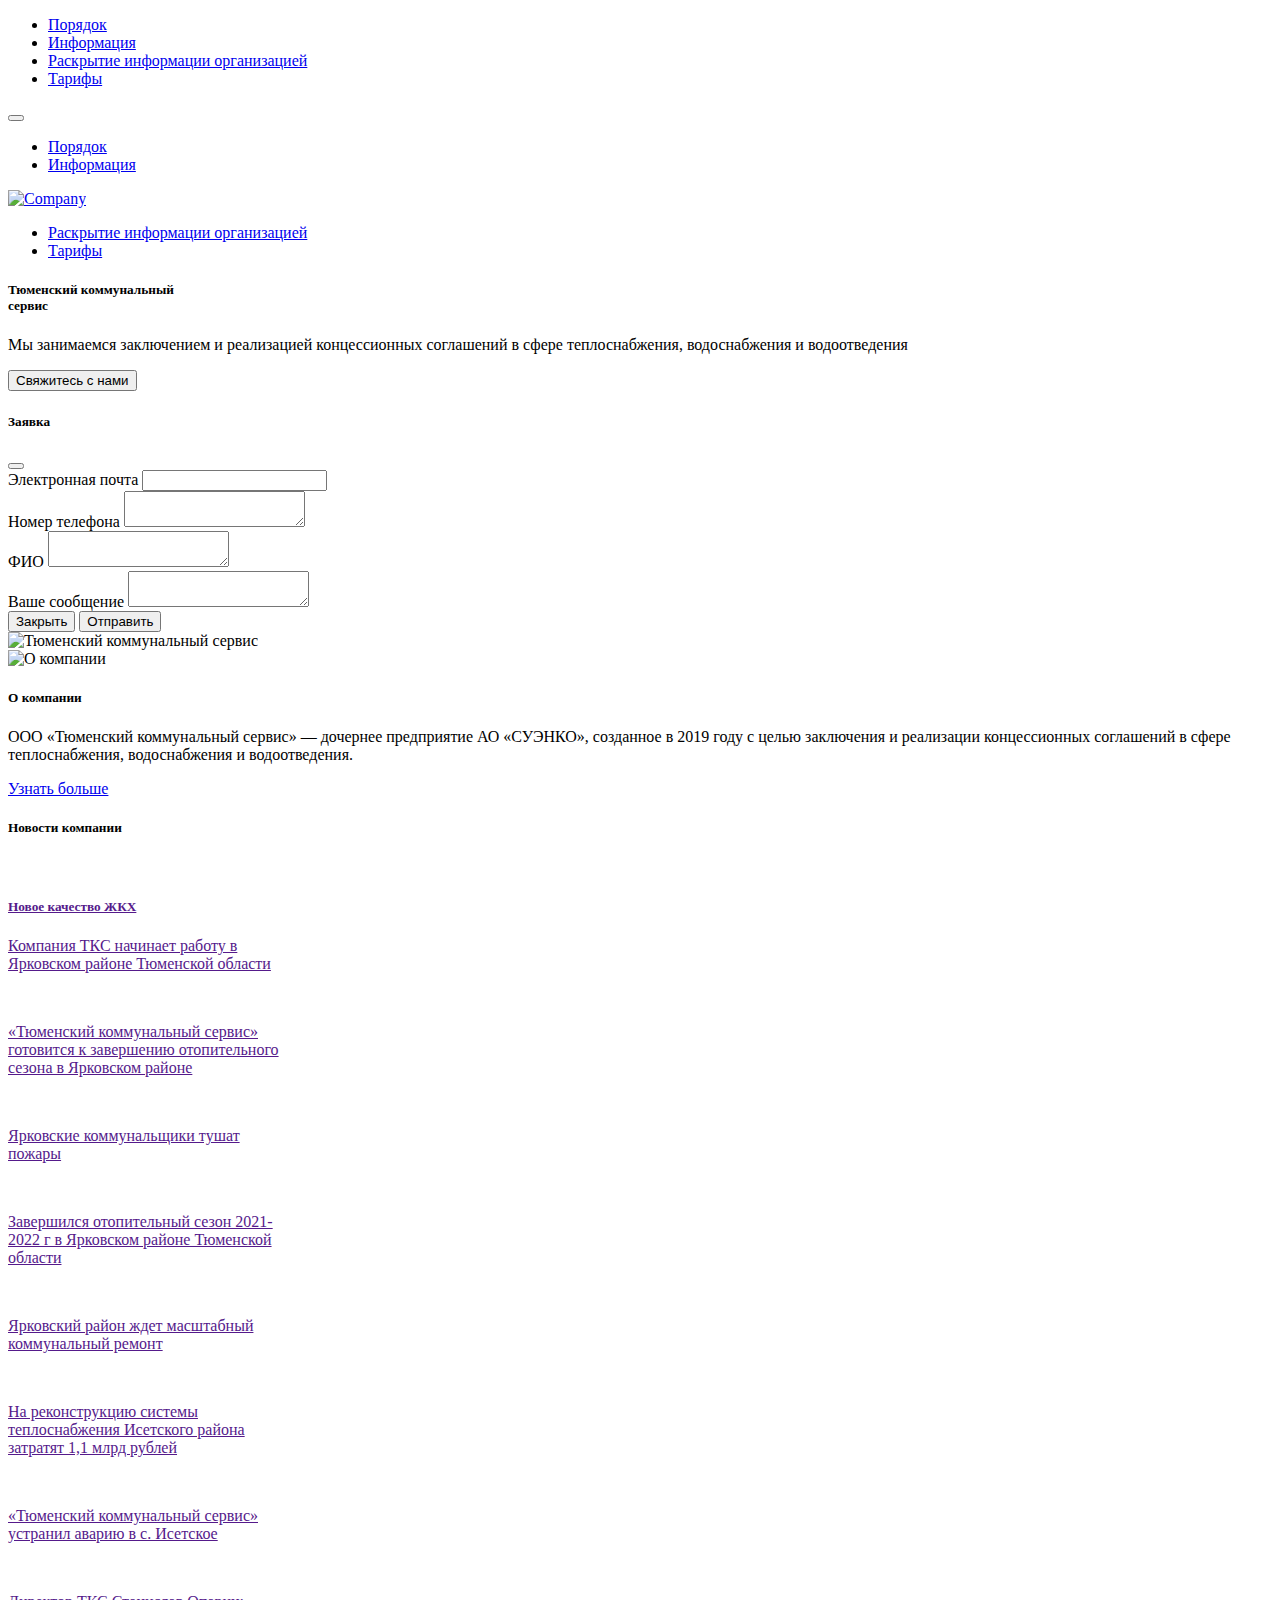
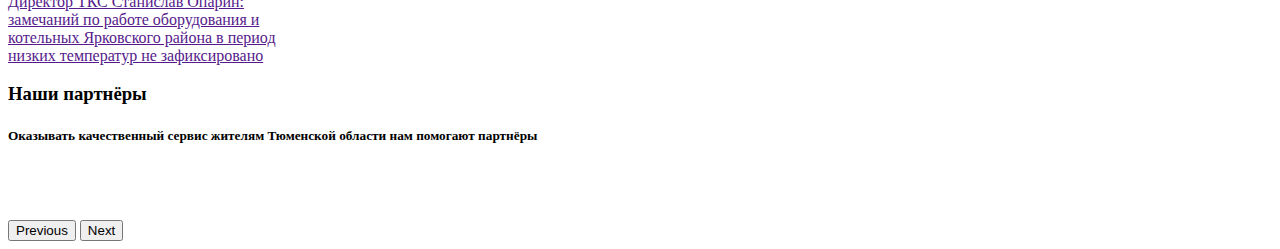
==== index.html @ 80adde1a "Add files via upload" ====
<!doctype html>
<html lang="ru">

<head>
  <meta charset="utf-8">
  <meta name="viewport" content="width=device-width, initial-scale=1">
  <meta name="viewport" content="width=device-width, initial-scale=1.0">
  <link href="https://cdn.jsdelivr.net/npm/bootstrap@5.0.2/dist/css/bootstrap.min.css" rel="stylesheet"
    integrity="sha384-EVSTQN3/azprG1Anm3QDgpJLIm9Nao0Yz1ztcQTwFspd3yD65VohhpuuCOmLASjC" crossorigin="anonymous">
  <link rel="stylesheet" href="Cs.css">
  <link href="https://fonts.googleapis.com/css2?family=Roboto:ital,wght@0,100;0,400;0,500;1,100&display=swap"
    rel="stylesheet">
  <title>TKS</title>
</head>

<body>
  <script src="https://cdn.jsdelivr.net/npm/bootstrap@5.0.2/dist/js/bootstrap.bundle.min.js"
    integrity="sha384-MrcW6ZMFYlzcLA8Nl+NtUVF0sA7MsXsP1UyJoMp4YLEuNSfAP+JcXn/tWtIaxVXM"
    crossorigin="anonymous"></script>


    <div class="collapse" id="navbarToggleExternalContent">
      <div class="bg-dark p-4">
        <ul class="navbar-nav">
          <li class="nav-item">
            <a class="nav-link" href="porydok.html">Порядок</a>
          </li>
          <li class="nav-item">
            <a class="nav-link" href="info.html">Информация</a>
          </li>
          <li class="nav-item">
            <a class="nav-link" href="infoOrg.html">Раскрытие информации организацией</a>
          </li>
          <li class="nav-item">
            <a class="nav-link" href="tarif.html">Тарифы</a>
          </li>
        </ul>
      </div>
    </div>
    <nav class="navbarF navbar-dark bg-dark">
      <div class="container-fluid">
        <button class="navbar-toggler" type="button" data-bs-toggle="collapse" data-bs-target="#navbarToggleExternalContent" aria-controls="navbarToggleExternalContent" aria-expanded="false" aria-label="Toggle navigation">
          <span class="navbar-toggler-icon"></span>
        </button>
      </div>
    </nav>

  <nav class="navbar fixed-top navbar-expand-lg">  <!-- navbar-custom -->
    <div class="container d-flex align-items-center justify-content-between">
      <div class="collapse navbar-collapse d-flex justify-content-start" id="navbarLeft">
        <ul class="navbar-nav">
          <li class="nav-item">
            <a class="nav-link" href="porydok.html">Порядок</a>
          </li>
          <li class="nav-item">
            <a class="nav-link" href="info.html">Информация</a>
          </li>
        </ul>
      </div>
      <div class="logo-box d-flex align-items-center">
        <a href="index.html">
          <img src="https://static.tildacdn.com/tild3865-6335-4935-b534-373039643432/_-01.svg"
            style="max-width: 200px; width: 200px; height: 200px;" alt="Company">
        </a>
      </div>
      <div class="collapse navbar-collapse d-flex justify-content-end" id="navbarRight">
        <ul class="navbar-nav">
          <li class="nav-item">
            <a class="nav-link" href="infoOrg.html">Раскрытие информации организацией</a>
          </li>
          <li class="nav-item">
            <a class="nav-link" href="tarif.html">Тарифы</a>
          </li>
        </ul>
      </div>
    </div>
  </nav>

  <div class="Me container mt-5">
    <div class="row align-items-center">
      <div class="col-md-6">
        <div class="card-body">
          <h5 class="card-title">Тюменский коммунальный <br>сервис</h5>
          <p class="card-text">
            Мы занимаемся заключением и реализацией концессионных соглашений в сфере теплоснабжения,
            водоснабжения и водоотведения
          </p>
          <button type="button" class="btn btn-primary" data-bs-toggle="modal" data-bs-target="#exampleModal"
            data-bs-whatever="@mdo">Свяжитесь с нами</button>

          <div class="modal fade" id="exampleModal" tabindex="-1" aria-labelledby="exampleModalLabel"
            aria-hidden="true">
            <div class="modal-dialog">
              <div class="modal-content">
                <div class="modal-header">
                  <h5 class="modal-title" id="exampleModalLabel">Заявка</h5>
                  <button type="button" class="btn-close" data-bs-dismiss="modal" aria-label="Close"></button>
                </div>
                <div class="modal-body">
                  <form>
                    <div class="mb-3">
                      <label for="recipient-name" class="col-form-label">Электронная почта</label>
                      <input type="text" class="form-control" id="recipient-name">
                    </div>
                    <div class="mb-3">
                      <label for="message-text" class="col-form-label">Номер телефона</label>
                      <textarea class="form-control" id="message-text"></textarea>
                    </div>
                    <div class="mb-3">
                      <label for="message-text" class="col-form-label">ФИО</label>
                      <textarea class="form-control" id="message-text"></textarea>
                    </div>
                    <div class="mb-3">
                      <label for="message-text" class="col-form-label">Ваше сообщение</label>
                      <textarea class="form-control" id="message-text"></textarea>
                    </div>
                  </form>
                </div>
                <div class="modal-footer">
                  <button type="button" class="btn btn-secondary" data-bs-dismiss="modal">Закрыть</button>
                  <button type="button" class="btn btn-primary">Отправить</button>
                </div>
              </div>
            </div>
          </div>
        </div>
      </div>
      <div class="imageKarta col-md-6 text-center">
        <img class="img-fluid"
          src="https://static.tildacdn.com/tild6534-3833-4130-b232-323835646261/yarkovo_beluy_karta.svg"
          alt="Тюменский коммунальный сервис" width="700" height="700">
      </div>
    </div>
  </div>
  </div>

  <div class="Me container mt-5">
    <div class="row align-items-center">
      <div class="logoMe col-md-6 text-center">
        <img class="img-fluid" src="https://static.tildacdn.com/tild3333-3432-4539-a466-633463343065/____-01.svg"
          alt="О компании">
      </div>
      <div class="col-md-6">
        <div class="card-body">
          <h5 class="card-title">О компании</h5>
          <p class="card-text">
            ООО «Тюменский коммунальный сервис» — дочернее предприятие АО «СУЭНКО», созданное в 2019 году с целью
            заключения и реализации
            концессионных соглашений в сфере теплоснабжения, водоснабжения и водоотведения.
          </p>
          <a href="infoCP.html" class="btn btn-primary">Узнать больше</a>
        </div>
      </div>
    </div>
  </div>

  <div class="news">
    <div>
      <h5 class="newsHeader">Новости компании</h5>
    </div>
  </div>
  <div class="container mt-5">
    <div class="row row-cols-2">
      <div class="cardNw" style="width: 18rem;">
        <a class="nwBt" href="">
          <img src="https://static.tildacdn.com/tild6265-3939-4234-a664-313833663839/kotel.jpg" class="card-img-top"
            alt="">
          <div class="cardWr text-align: left">
            <h5 class="cardNwH">Новое качество ЖКХ</h5>
            <p class="cardNwp">Компания ТКС начинает работу в Ярковском районе Тюменской области</p>
          </div>
        </a>
      </div>
      <div class="cardNw" style="width: 18rem;">
        <a class="nwBt" href="">
          <img
            src="https://optim.tildacdn.com/tild3238-3661-4663-b535-336136373234/-/cover/312x240/center/center/-/format/webp/992x496.jpg"
            class="card-img-top" alt="">
          <div class="cardWr text-align: left">
            <p class="cardNwp">«Тюменский коммунальный сервис» готовится к завершению отопительного сезона в Ярковском
              районе</p>
          </div>
        </a>
      </div>
      <div class="cardNw" style="width: 18rem;">
        <a class="nwBt" href="">
          <img
            src="https://optim.tildacdn.com/tild6265-6539-4538-b032-386433636562/-/cover/312x240/center/center/-/format/webp/1bca3d880d37e447f78d.jpg"
            class="card-img-top" alt="">
          <div class="cardWr text-align: left">
            <p class="cardNwp">Ярковские коммунальщики тушат пожары</p>
          </div>
        </a>
      </div>
      <div class="cardNw" style="width: 18rem;">
        <a class="nwBt" href="">
          <img
            src="https://optim.tildacdn.com/tild3538-6562-4437-a334-376532623831/-/cover/312x240/center/center/-/format/webp/IMG_20220512_113953.jpg"
            class="card-img-top" alt="">
          <div class="cardWr text-align: left">
            <p class="cardNwp">Завершился отопительный сезон 2021-2022 г в Ярковском районе Тюменской области</p>
          </div>
        </a>
      </div>
      <div class="cardNw" style="width: 18rem;">
        <a class="nwBt" href="">
          <img
            src="https://optim.tildacdn.com/tild3434-3363-4530-b733-336563643131/-/cover/312x240/center/center/-/format/webp/IMG_8153.JPG"
            class="card-img-top" alt="">
          <div class="cardWr text-align: left">
            <p class="cardNwp">Ярковский район ждет масштабный коммунальный ремонт</p>
          </div>
        </a>
      </div>
      <div class="cardNw" style="width: 18rem;">
        <a class="nwBt" href="">
          <img
            src="https://optim.tildacdn.com/tild3661-3032-4733-a534-343331346531/-/cover/312x240/center/center/-/format/webp/_2.jpeg"
            class="card-img-top" alt="">
          <div class="cardWr text-align: left">
            <p class="cardNwp">На реконструкцию системы теплоснабжения Исетского района затратят 1,1 млрд рублей</p>
          </div>
        </a>
      </div>
      <div class="cardNw" style="width: 18rem;">
        <a class="nwBt" href="">
          <img
            src="https://optim.tildacdn.com/tild3636-6662-4861-a237-336637326562/-/cover/312x240/center/center/-/format/webp/photo_2024-01-12_16-.jpg"
            class="card-img-top" alt="">
          <div class="cardWr text-align: left">
            <p class="cardNwp">«Тюменский коммунальный сервис» устранил аварию в с. Исетское</p>
          </div>
        </a>
      </div>
      <div class="cardNw" style="width: 18rem;">
        <a class="nwBt" href="">
          <img
            src="https://optim.tildacdn.com/tild3366-6165-4762-b535-316339616563/-/cover/312x240/center/center/-/format/webp/_.jpg"
            class="card-img-top" alt="">
          <div class="cardWr text-align: left">
            <p class="cardNwp">Директор ТКС Станислав Опарин: замечаний по работе оборудования и котельных Ярковского
              района в период низких температур не зафиксировано</p>
          </div>
        </a>
      </div>
    </div>
  </div>

  <div id="carouselExampleControls" class="carousel slide" data-bs-ride="carousel">
    <h3 class="part3">Наши партнёры</h3>
    <h5 class="part5">Оказывать качественный сервис жителям Тюменской области нам помогают партнёры</h5>
    <div class="carousel-inner">
      <div class="carousel-item active">
        <img src="https://static.tildacdn.com/tild6464-3264-4265-b134-333261643238/image.png" class="d-block w-100"
          alt="">
      </div>
      <div class="carousel-item">
        <img src="https://static.tildacdn.com/tild3833-3333-4536-b130-343466373965/photo.png" class="d-block w-100"
          alt="">
      </div>
      <div class="carousel-item">
        <img src="https://static.tildacdn.com/tild3033-3261-4366-b932-363932623364/image.png" class="d-block w-100"
          alt="">
      </div>
    </div>
    <button class="carousel-control-prev" type="button" data-bs-target="#carouselExampleControls" data-bs-slide="prev">
      <span class="carousel-control-prev-icon" aria-hidden="true"></span>
      <span class="visually-hidden">Previous</span>
    </button>
    <button class="carousel-control-next" type="button" data-bs-target="#carouselExampleControls" data-bs-slide="next">
      <span class="carousel-control-next-icon" aria-hidden="true"></span>
      <span class="visually-hidden">Next</span>
    </button>
  </div>

</body>

</html>
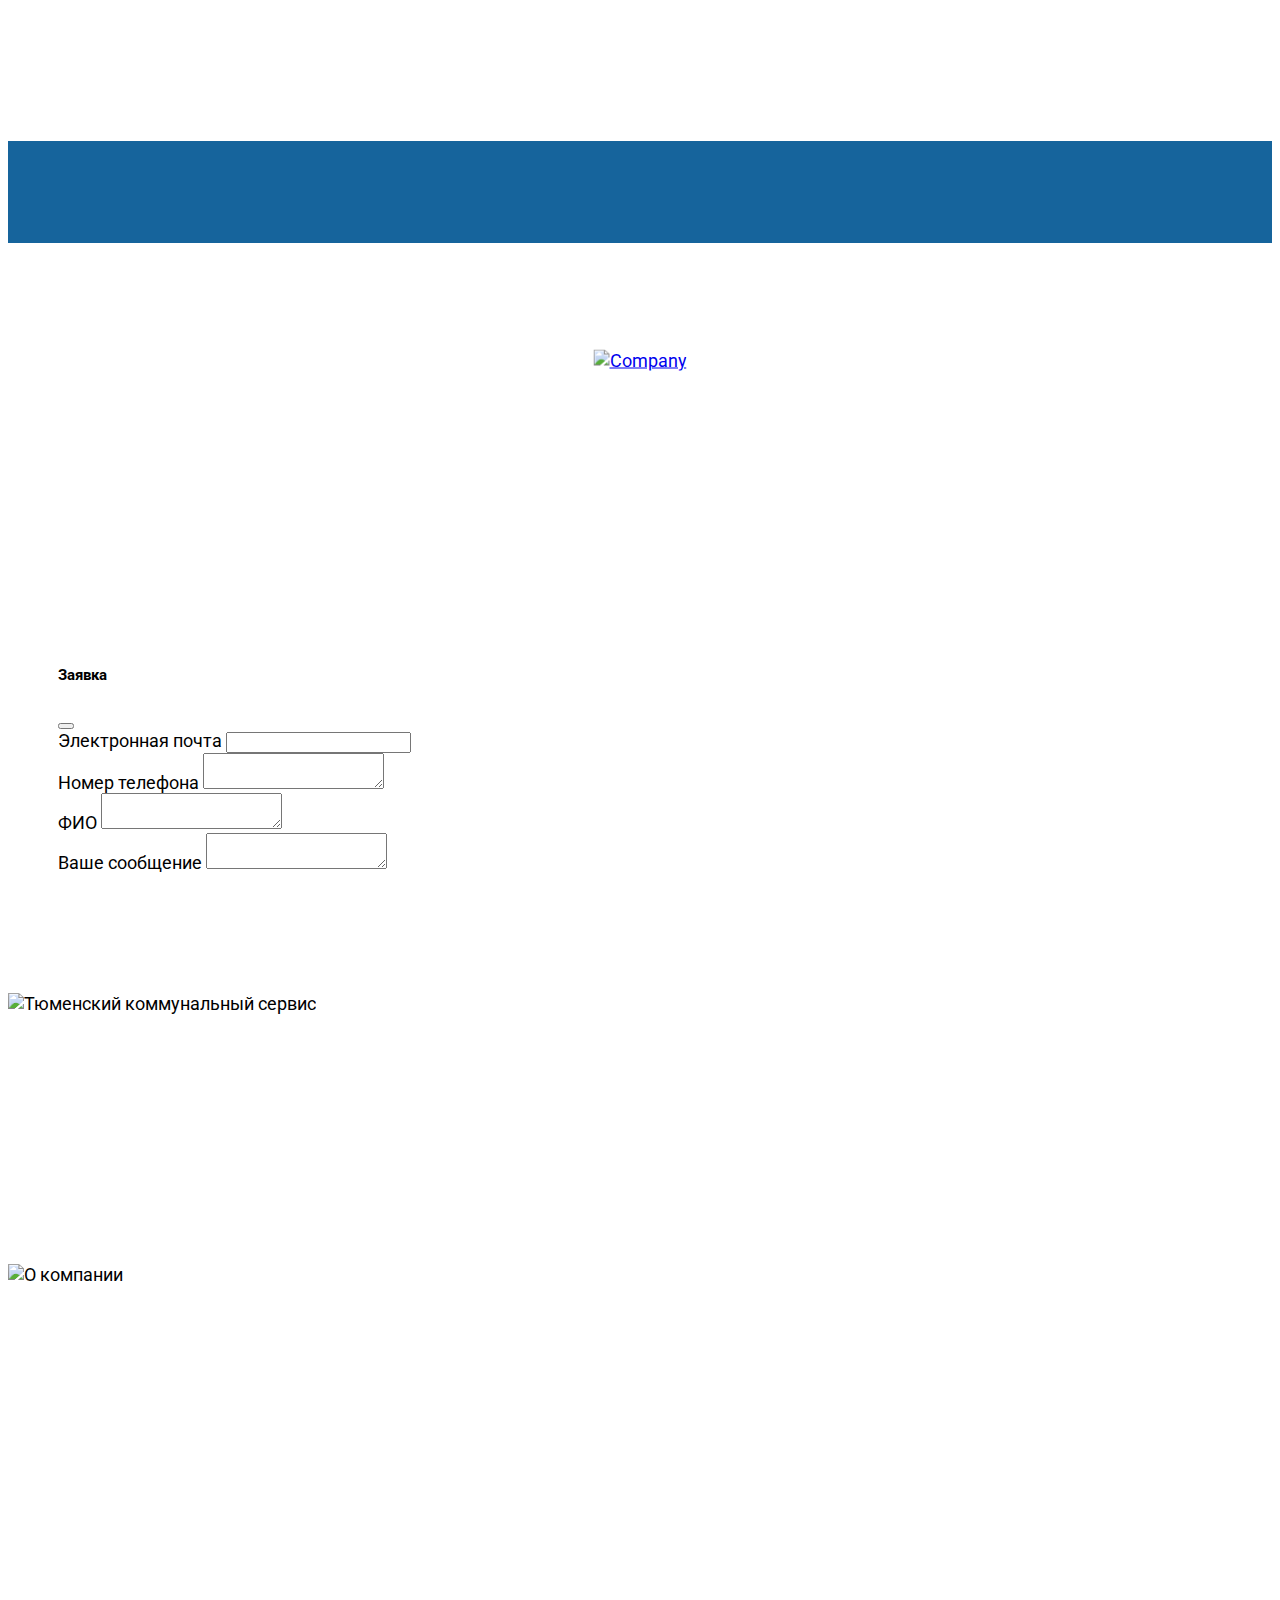
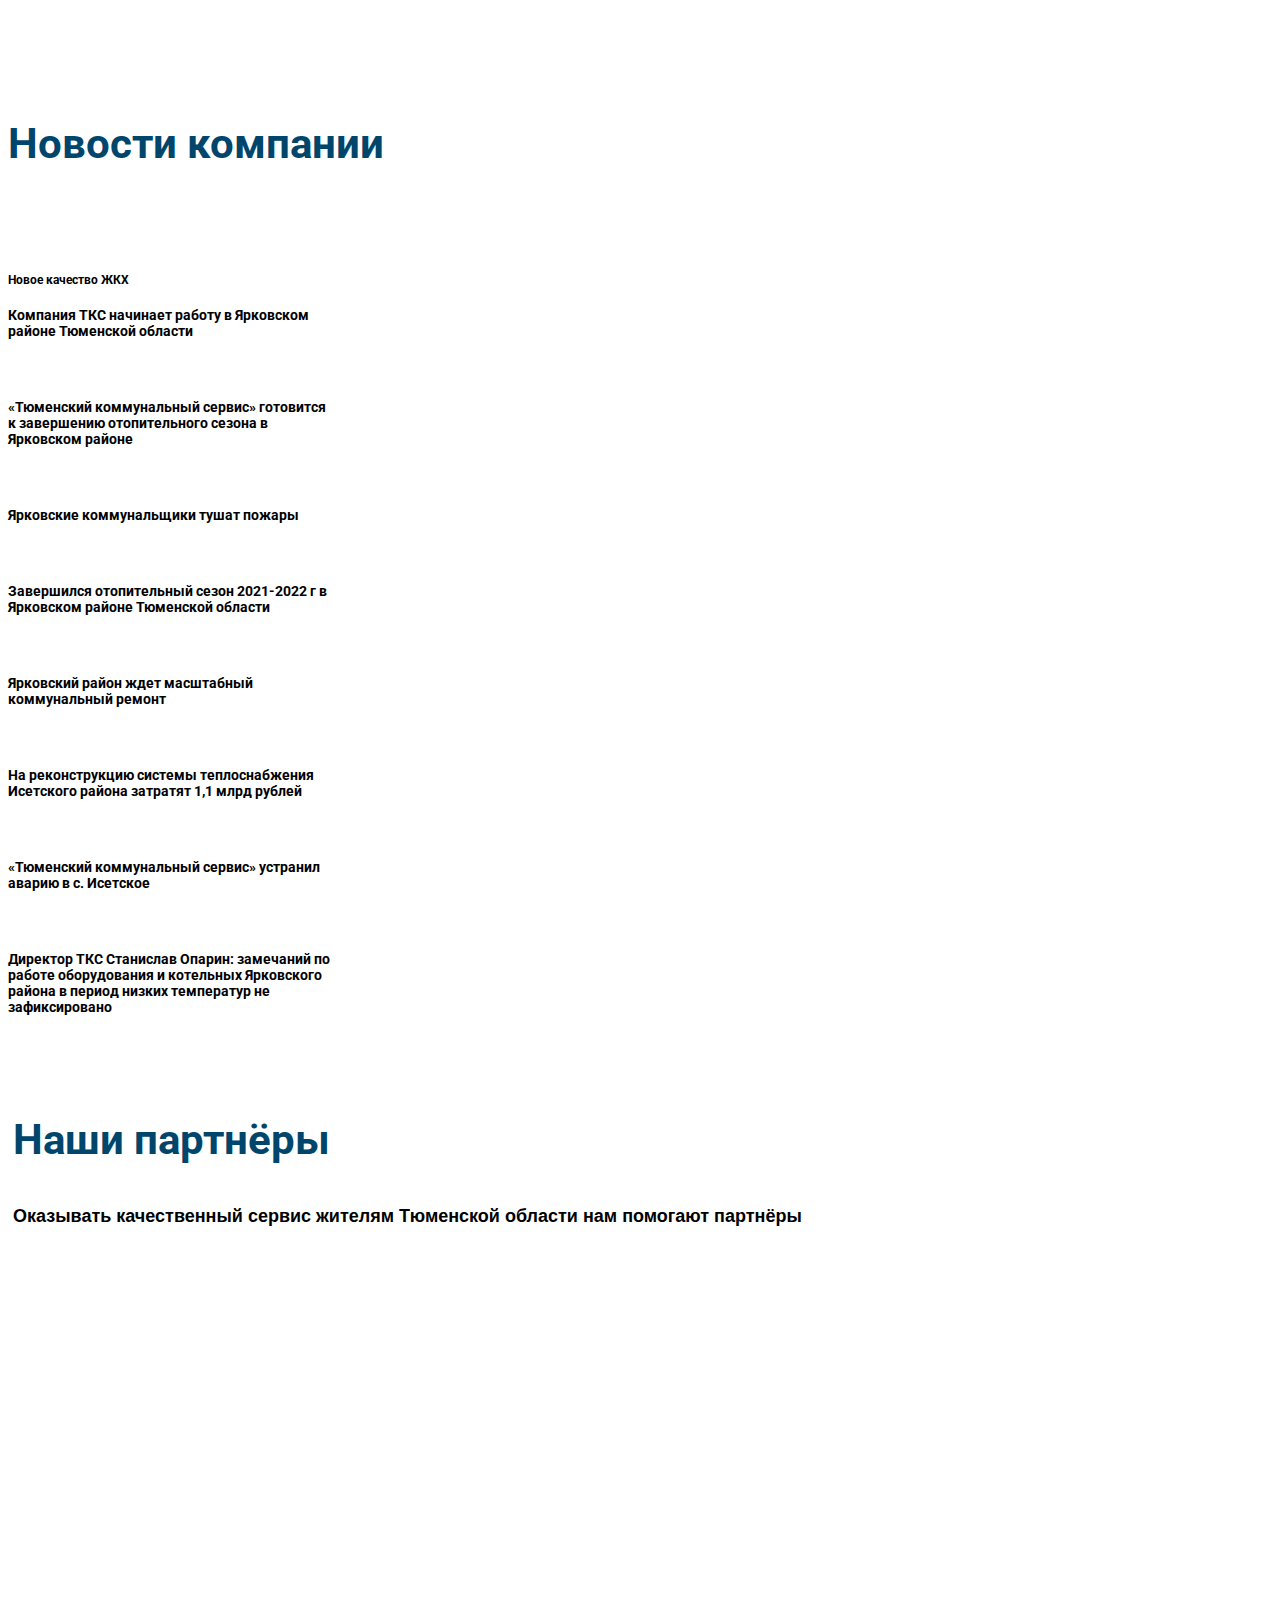
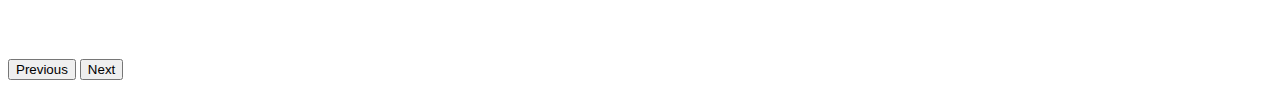
==== commit cce6da69: "Update index.html" ====
--- a/index.html
+++ b/index.html
@@ -23,6 +23,9 @@
       <div class="bg-dark p-4">
         <ul class="navbar-nav">
           <li class="nav-item">
+            <a class="nav-link" href="index.html">Главная</a>
+          </li>
+          <li class="nav-item">
             <a class="nav-link" href="porydok.html">Порядок</a>
           </li>
           <li class="nav-item">
@@ -275,4 +278,4 @@
 
 </body>
 
-</html>+</html>
--- a/Cs.css
+++ b/Cs.css
@@ -0,0 +1,538 @@
+html{
+    font-size: 18px;
+    font-family: 'Roboto', sans-serif;
+}
+/* Главная страница */
+.nav-link{
+    font-size: 16px;
+    color: white;
+    padding-left: 70px;
+    margin-left: 5px;
+    font-weight: bold;
+}
+
+.nav-link:hover{
+    font-size: 16px;
+    color: rgb(214, 213, 213);
+    font-weight: bold;
+}
+
+.navbar{
+    background-color: rgb(22,100,156);
+    top: 0;
+    left: 0;
+    width: 100%;
+    z-index: 1000;
+}
+.navbarF{
+  display: none;
+}
+
+@media (max-width: 992px) {
+  .fixed-top {
+    position: static !important;  /* Для мобильных устройств отменяем фиксированное положение */
+  }
+  .collapse{
+    /* padding-top: 5px !important; */
+    justify-content: start !important;
+  }
+  .logo-box{
+    top: 5% !important;
+    align-items: start !important;
+  }
+  .logo-box a img{
+    vertical-align: top !important;
+    position: fixed !important;
+    left: 100% !important; /* Логотип начинает с правой границы */
+    transform: translate(135%, -80%) !important; /* Центрируем относительно правой границы */
+    width: 20vw !important; /* Ширина логотипа 10% от ширины окна */
+    height: auto !important; /* Высота логотипа пропорциональна ширине */
+    z-index: 15 !important; /* Чтобы логотип не был скрыт */
+  }
+  .navbarF{
+    display: none;
+  }
+  .nav-link{
+    font-size: 16px;
+    color: rgb(214, 213, 213);
+    font-weight: bold;
+  }
+  .card-title{
+    font-weight: bold;
+    font-size: 28px !important;
+    color: #00466c;
+  }
+  .card-text{
+    font-size: 16px !important;
+  }
+  .card-body{
+    position: relative !important;
+    margin-top: 30px !important;
+    margin-left: 1px !important;
+    /* padding-left: 1px !important;
+    padding-top: 1px !important; */
+  }
+  .imageKarta{
+    margin-top: 10px !important;
+  }
+  .news{
+    margin-top: 150px !important;
+  }
+  .news .newsHeader{
+    font-size: 28px !important;
+  }
+  .nwBt, .cardWr{
+    margin-left: -30px !important;
+  }
+  .cardNw{
+    /* padding-top: 1px !important; */
+    padding-left: 60px !important;
+    font-size: 14px !important;
+    color: black !important;
+    font-weight: bold !important;
+  }
+  .logoMe{
+    padding-top: 150px !important;
+  }
+  .part3{
+    font-size: 28px !important;
+    margin-top: 5px !important;
+    margin-left: 30px !important;
+  }
+  .part5{
+    margin-top: 10px !important;
+    margin-left: 30px !important;
+    font-size: 16px !important;
+  }
+  .carousel-inner{
+    width: 200px !important;
+    height: 200px !important;
+    display: block !important;
+    margin-left: auto !important;
+    margin-right: auto !important;
+    padding-top: 70px !important;
+  }
+  .btnEX{
+    background-color: #00466c !important;
+    margin-top: 25px !important;
+    margin-left: 60px !important;
+    border: #00466c !important;
+    width: 70px !important;
+    height: 35px !important;
+    border-radius: 5% !important;
+  }
+  .infoP{
+    margin-top: 15px !important;
+  }
+  .card-bodyCP, .img-fluidCP{
+    margin-top: 50px !important;
+    padding-left: 30px !important;
+  }
+  .img-fluidCP{
+    width: 300px !important;
+    height: auto !important;
+    margin-top: 10px !important;
+  }
+  .RukFull{
+    color: #00466c !important;
+    font-size: 28px !important;
+  }
+  .fullInfoCp{
+    font-size: 18px !important;
+  }
+  .RukFull, .fullInfoCp{
+    margin-top: 30px !important;
+    padding-left: 10px !important;
+  }
+  .nameSfer, .infoSfer{
+    margin-top: 30px !important;
+    padding-left: 30px !important;
+  }
+  .nameSfer{
+    margin-top: 100px !important;
+  }
+  .Rabota{
+    margin-top: 100px !important;
+    color: #00466c;
+  }
+  .Rabota, .Slesar, .Obyz, .treb, .uslov{
+    padding-left: 20px !important;
+  }
+  .newsInCp, .newsInCpP{
+    padding-left: 20px !important;
+  }
+  .newsInCp{
+    color: #00466c !important;
+    margin-top: 100px !important;
+    font-size: 28px !important;
+  }
+  .newsInCpP{
+    font-size: 18px !important;
+  }
+  .container{
+    margin-top: 30px !important;
+  }
+}
+
+@media (max-width: 768px) {
+  html {
+      font-size: 16px;
+  }
+  .navbar {
+    display: none !important;
+  }
+  .navbarF{
+    display: block !important;
+  }
+  .nav-link{
+    font-size: 16px;
+    color: rgb(214, 213, 213);
+    font-weight: bold;
+  }
+  .card-title{
+    font-weight: bold;
+    font-size: 28px !important;
+    color: #00466c;
+  }
+  .card-text{
+    font-size: 16px !important;
+  }
+  .card-body{
+    position: relative !important;
+    margin-top: 10px !important;
+    margin-left: 1px !important;
+    /* padding-left: 1px !important;
+    padding-top: 1px !important; */
+  }
+
+  .news{
+    margin-top: 150px !important;
+  }
+  .news .newsHeader{
+    font-size: 28px !important;
+  }
+  .nwBt, .cardWr{
+    margin-left: -30px !important;
+  }
+  .cardNw{
+    /* padding-top: 1px !important; */
+    padding-left: 60px !important;
+    font-size: 14px !important;
+    color: black !important;
+    font-weight: bold !important;
+  }
+  .container{
+    margin-top: 10px !important;
+  }
+  .logoMe{
+    padding-top: 150px !important;
+  }
+  .part3{
+    font-size: 28px !important;
+    margin-top: 100px !important;
+    margin-left: 30px !important;
+  }
+  .part5{
+    margin-top: 10px !important;
+    margin-left: 30px !important;
+    font-size: 16px !important;
+  }
+  .carousel-inner{
+    width: 200px !important;
+    height: 200px !important;
+    display: block !important;
+    margin-left: auto !important;
+    margin-right: auto !important;
+    padding-top: 70px !important;
+  }
+  .btnEX{
+    background-color: #00466c !important;
+    margin-top: 50px !important;
+    margin-left: 10px !important;
+    border: #00466c !important;
+    width: 70px !important;
+    height: 35px !important;
+    border-radius: 5% !important;
+  }
+  .card-bodyCP, .img-fluidCP{
+    margin-top: 50px !important;
+    padding-left: 30px !important;
+  }
+  .img-fluidCP{
+    width: 300px !important;
+    height: auto !important;
+    margin-top: 10px !important;
+  }
+  .RukFull{
+    color: #00466c !important;
+    font-size: 28px !important;
+  }
+  .fullInfoCp{
+    font-size: 18px !important;
+  }
+  .RukFull, .fullInfoCp{
+    margin-top: 30px !important;
+    padding-left: 10px !important;
+  }
+  .nameSfer, .infoSfer{
+    margin-top: 30px !important;
+    padding-left: 30px !important;
+  }
+  .nameSfer{
+    margin-top: 100px !important;
+  }
+  .Rabota{
+    margin-top: 100px !important;
+    color: #00466c;
+  }
+  .Rabota, .Slesar, .Obyz, .treb, .uslov{
+    padding-left: 20px !important;
+  }
+  .newsInCp, .newsInCpP{
+    padding-left: 10px !important;
+  }
+  .newsInCp{
+    color: #00466c !important;
+    margin-top: 100px !important;
+    font-size: 28px !important;
+  }
+  
+  .newsInCpP{
+    font-size: 18px !important;
+  }
+}
+
+.logo-box{
+    position: absolute;
+    top: 40%;
+    left: 50%;
+    transform: translate(-50%, -50%);
+    padding: 20px 30px;
+    z-index: 15;
+}
+
+.card-body{
+    margin-top: 50px;
+    margin-left: 50px;
+}
+
+.content-container {
+    padding-top: 200px;
+    display: flex;
+    justify-content: space-between;
+    align-items: center;
+}
+
+.card-title{
+    font-weight: bold;
+    font-size: 56px;
+    color: #00466c;
+}
+
+.btn{
+    border: #00466c;
+    background-color: #00466c;
+    color: white;
+    font-size: 16px;
+    height: 40px;
+}
+
+.btn:hover{
+    background-color: red;
+    transition: all 0.5s ease-out;
+}
+
+.imageKarta{
+    margin-top: 80px;
+}
+
+.logoMe{
+    padding-top: 250px;
+}
+
+.news{
+    margin-top: 100px;
+}
+
+.newsHeader, .part3{
+    font-size: 42px;
+    font-weight: bold;
+    color: #00466c;
+}
+
+.cardNw{
+    margin-top: 30px;
+    font-size: 14px;
+    color: black;
+    font-weight: bold;
+}
+
+.nwBt{
+    color: black;
+    font-weight: bold;
+    text-decoration: none;
+}
+
+.nwBt:hover{
+    color: black;
+    font-weight: bold;
+    text-decoration: none;
+}
+
+.carousel-inner{
+    width: 300px;
+    height: 300px;
+    display: block;
+    margin-left: auto;
+    margin-right: auto;
+    padding-top: 100px;
+}
+
+.part3{
+    margin-top: 100px;
+    margin-left: 5px;
+}
+
+.part5{
+    font-size: 18px;
+    color: black;
+    font-family: Arial;
+    margin-left: 5px;
+    margin-top: 25px;
+}
+
+.card-title, .card-text, .btn {
+    opacity: 0;
+    animation: card-title ease-in 1;
+    animation: card-text ease-in 1;
+    animation: btn ease-in 1;
+    animation-fill-mode: forwards;
+    animation-duration: 1s;
+  }
+  
+  @keyframes card-title {
+    0% {
+      opacity: 0;
+    }
+    100% {
+      opacity: 1;
+    }
+  }
+
+  @keyframes card-text {
+    0% {
+      opacity: 0;
+    }
+    100% {
+      opacity: 1;
+    }
+  }
+
+  @keyframes btn {
+    0% {
+      opacity: 0;
+    }
+    100% {
+      opacity: 1;
+    }
+  }
+  /*
+
+  /* Порядок */
+.btnEX{
+    background-color: #00466c;
+    margin-top: 300px;
+    margin-left: 300px;
+    border: #00466c;
+    width: 100px;
+    height: 35px;
+    border-radius: 5%;
+}
+
+.infoP h2{
+    color: rgb(9, 94, 155);
+    font-size: 22px;
+    font-weight: bold;
+}
+
+.punkt{
+    margin-top: 20px;
+    font-weight: bold;
+}
+
+.punkt a{
+    color: rgb(11, 122, 201);
+    text-decoration: none;
+    
+}
+ul, .infoP{
+    list-style-type: none;
+    opacity: 0;
+    animation: ul ease-in 1;
+    animation: infoP ease-in 1;
+    animation-fill-mode: forwards;
+    animation-duration: 1s;
+}
+@keyframes ul {
+    0% {
+      opacity: 0;
+    }
+    100% {
+      opacity: 1;
+    }
+  }
+  @keyframes infoP {
+    0% {
+      opacity: 0;
+    }
+    100% {
+      opacity: 1;
+    }
+  }
+/*
+
+/* О нас */
+.card-bodyCP, .img-fluidCP{
+  margin-top: 150px;
+}
+.nameSfer{
+  color: #00466c;
+}
+.nameSfer, .infoSfer{
+  margin-top: 200px;
+}
+.infoSfer{
+  margin-top: 30px;
+  margin-right: 100px;
+}
+.RukFull{
+  font-size: 36px;
+  padding-left: 35px;
+}
+.RukFull, .fullInfoCp{
+  margin-top: 30px;
+}
+.imgRuk{
+  margin-top: -150px;
+}
+.Rabota{
+  margin-top: 220px;
+  color: #00466c;
+}
+.Slesar, .Obyz{
+  margin-top: 30px;
+}
+
+.newsInCp{
+  color: #00466c;
+  margin-top: 200px;
+  font-size: 36px;
+}
+.newsInCpP{
+  font-size: 20px;
+}
+/* */
+
+/* @media screen and (max-width: 1280px) { div.navbar {width: 1200px;} }
+@media screen and (max-width: 1140px) { div.navbar {width: 1024px;} }
+@media screen and (max-width: 992px) { div.navbar {width: 970px;} } */
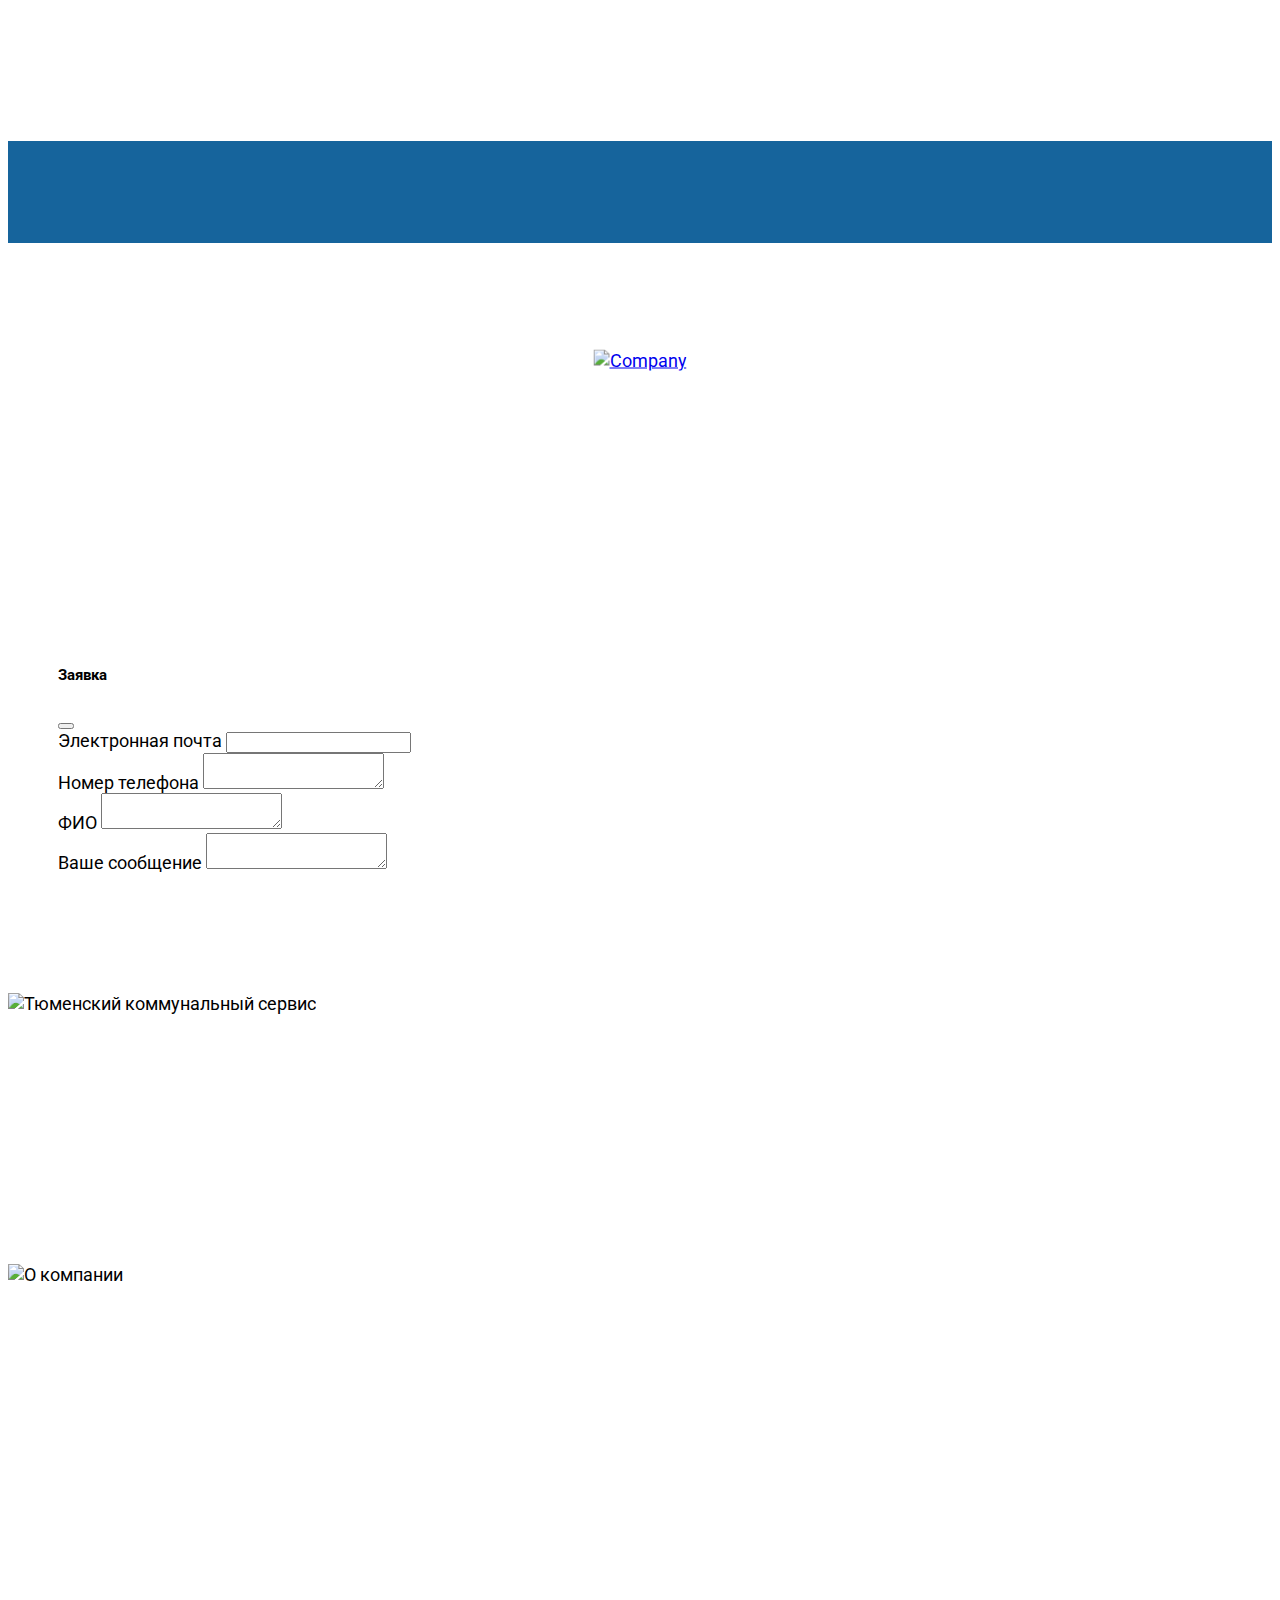
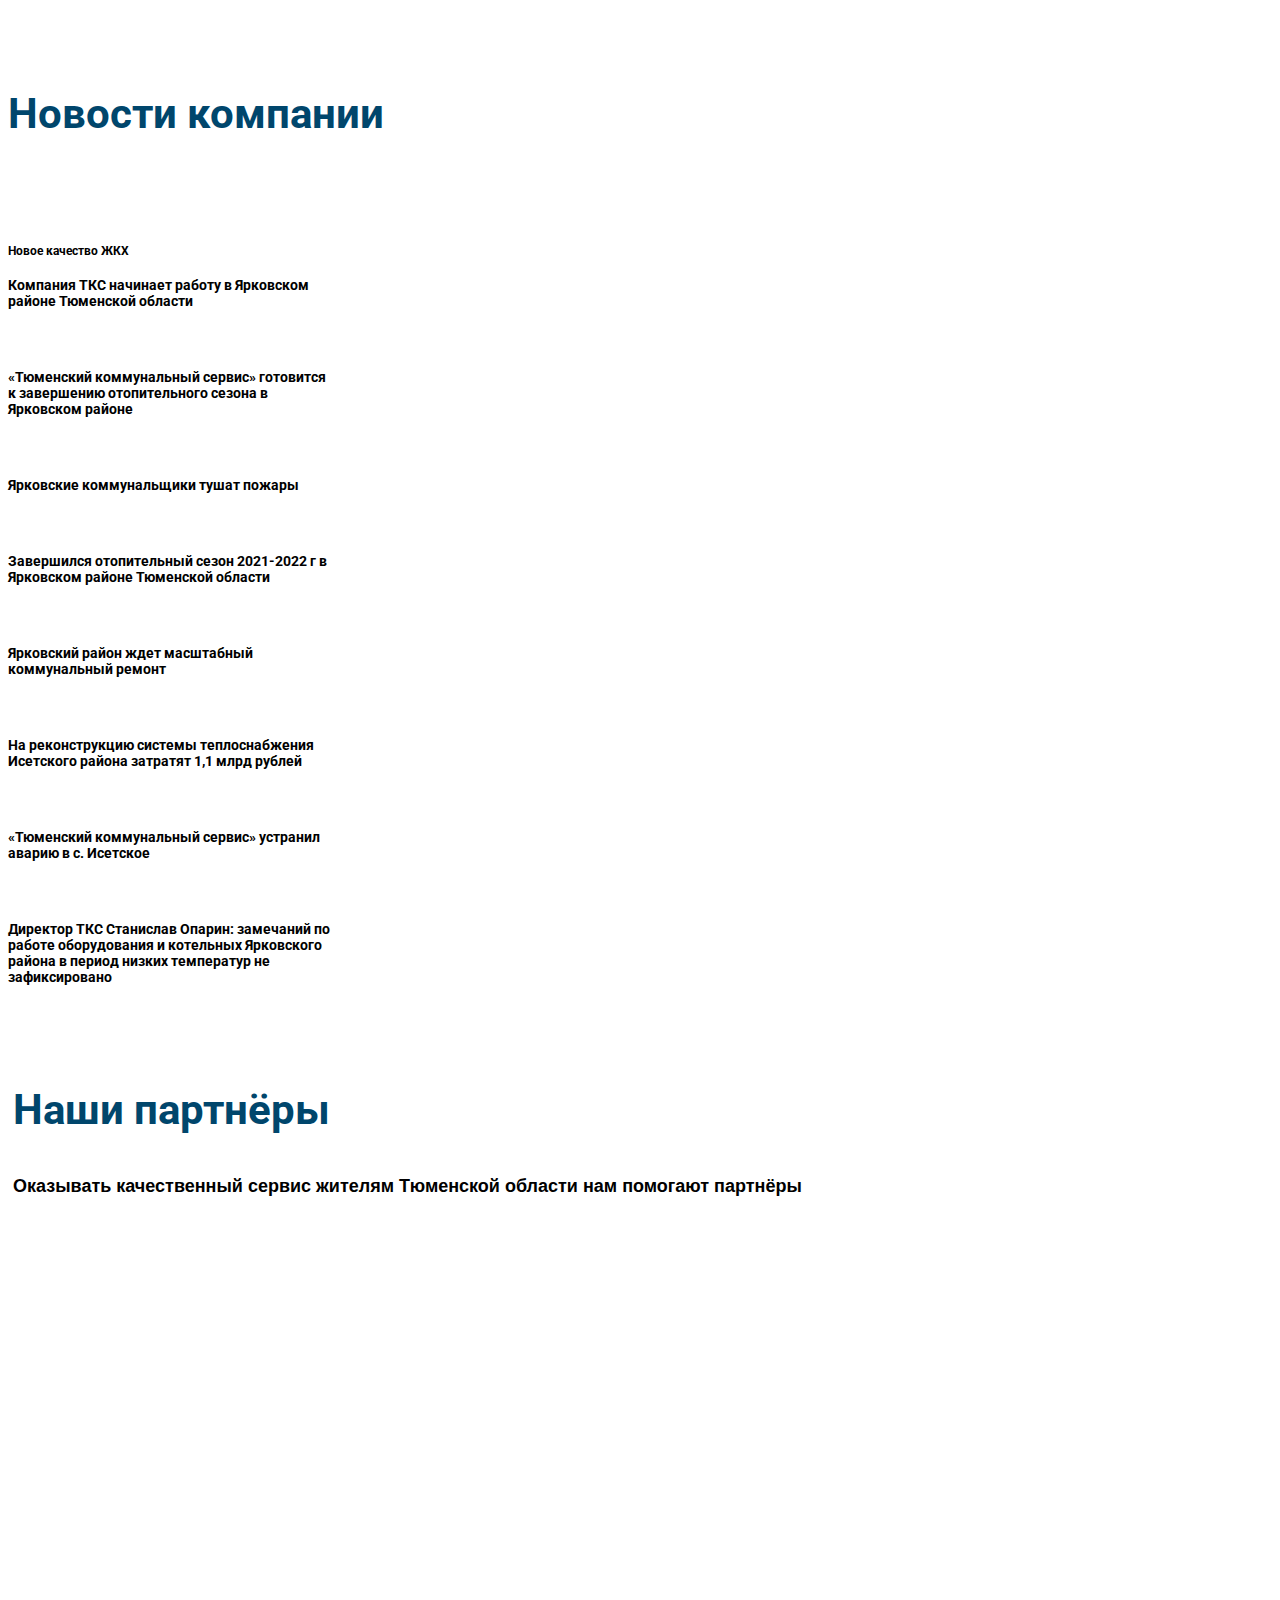
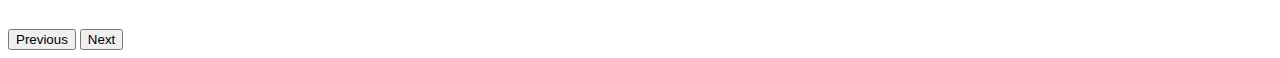
==== commit 41ea6787: "Update index.html" ====
--- a/index.html
+++ b/index.html
@@ -18,7 +18,7 @@
     integrity="sha384-MrcW6ZMFYlzcLA8Nl+NtUVF0sA7MsXsP1UyJoMp4YLEuNSfAP+JcXn/tWtIaxVXM"
     crossorigin="anonymous"></script>
 
-
+  <div class="wrapper">
     <div class="collapse" id="navbarToggleExternalContent">
       <div class="bg-dark p-4">
         <ul class="navbar-nav">
@@ -48,7 +48,7 @@
       </div>
     </nav>
 
-  <nav class="navbar fixed-top navbar-expand-lg">  <!-- navbar-custom -->
+  <nav class="navbar fixed-top navbar-expand-lg">
     <div class="container d-flex align-items-center justify-content-between">
       <div class="collapse navbar-collapse d-flex justify-content-start" id="navbarLeft">
         <ul class="navbar-nav">
@@ -107,11 +107,11 @@
                     </div>
                     <div class="mb-3">
                       <label for="message-text" class="col-form-label">Номер телефона</label>
-                      <textarea class="form-control" id="message-text"></textarea>
+                      <textarea class="form-control" id="Number"></textarea>
                     </div>
                     <div class="mb-3">
                       <label for="message-text" class="col-form-label">ФИО</label>
-                      <textarea class="form-control" id="message-text"></textarea>
+                      <textarea class="form-control" id="FIO"></textarea>
                     </div>
                     <div class="mb-3">
                       <label for="message-text" class="col-form-label">Ваше сообщение</label>
@@ -157,12 +157,13 @@
     </div>
   </div>
 
-  <div class="news">
-    <div>
+  <!-- <div class="news container mt-5">
+    <div class="news container mt-5">
       <h5 class="newsHeader">Новости компании</h5>
     </div>
-  </div>
+  </div> -->
   <div class="container mt-5">
+    <h5 class="newsHeader">Новости компании</h5>
     <div class="row row-cols-2">
       <div class="cardNw" style="width: 18rem;">
         <a class="nwBt" href="">
@@ -249,7 +250,7 @@
     </div>
   </div>
 
-  <div id="carouselExampleControls" class="carousel slide" data-bs-ride="carousel">
+  <div id="carouselExampleControls" class="carousel slide container mt-5" data-bs-ride="carousel">
     <h3 class="part3">Наши партнёры</h3>
     <h5 class="part5">Оказывать качественный сервис жителям Тюменской области нам помогают партнёры</h5>
     <div class="carousel-inner">
@@ -275,7 +276,7 @@
       <span class="visually-hidden">Next</span>
     </button>
   </div>
-
+</div>
 </body>
 
 </html>
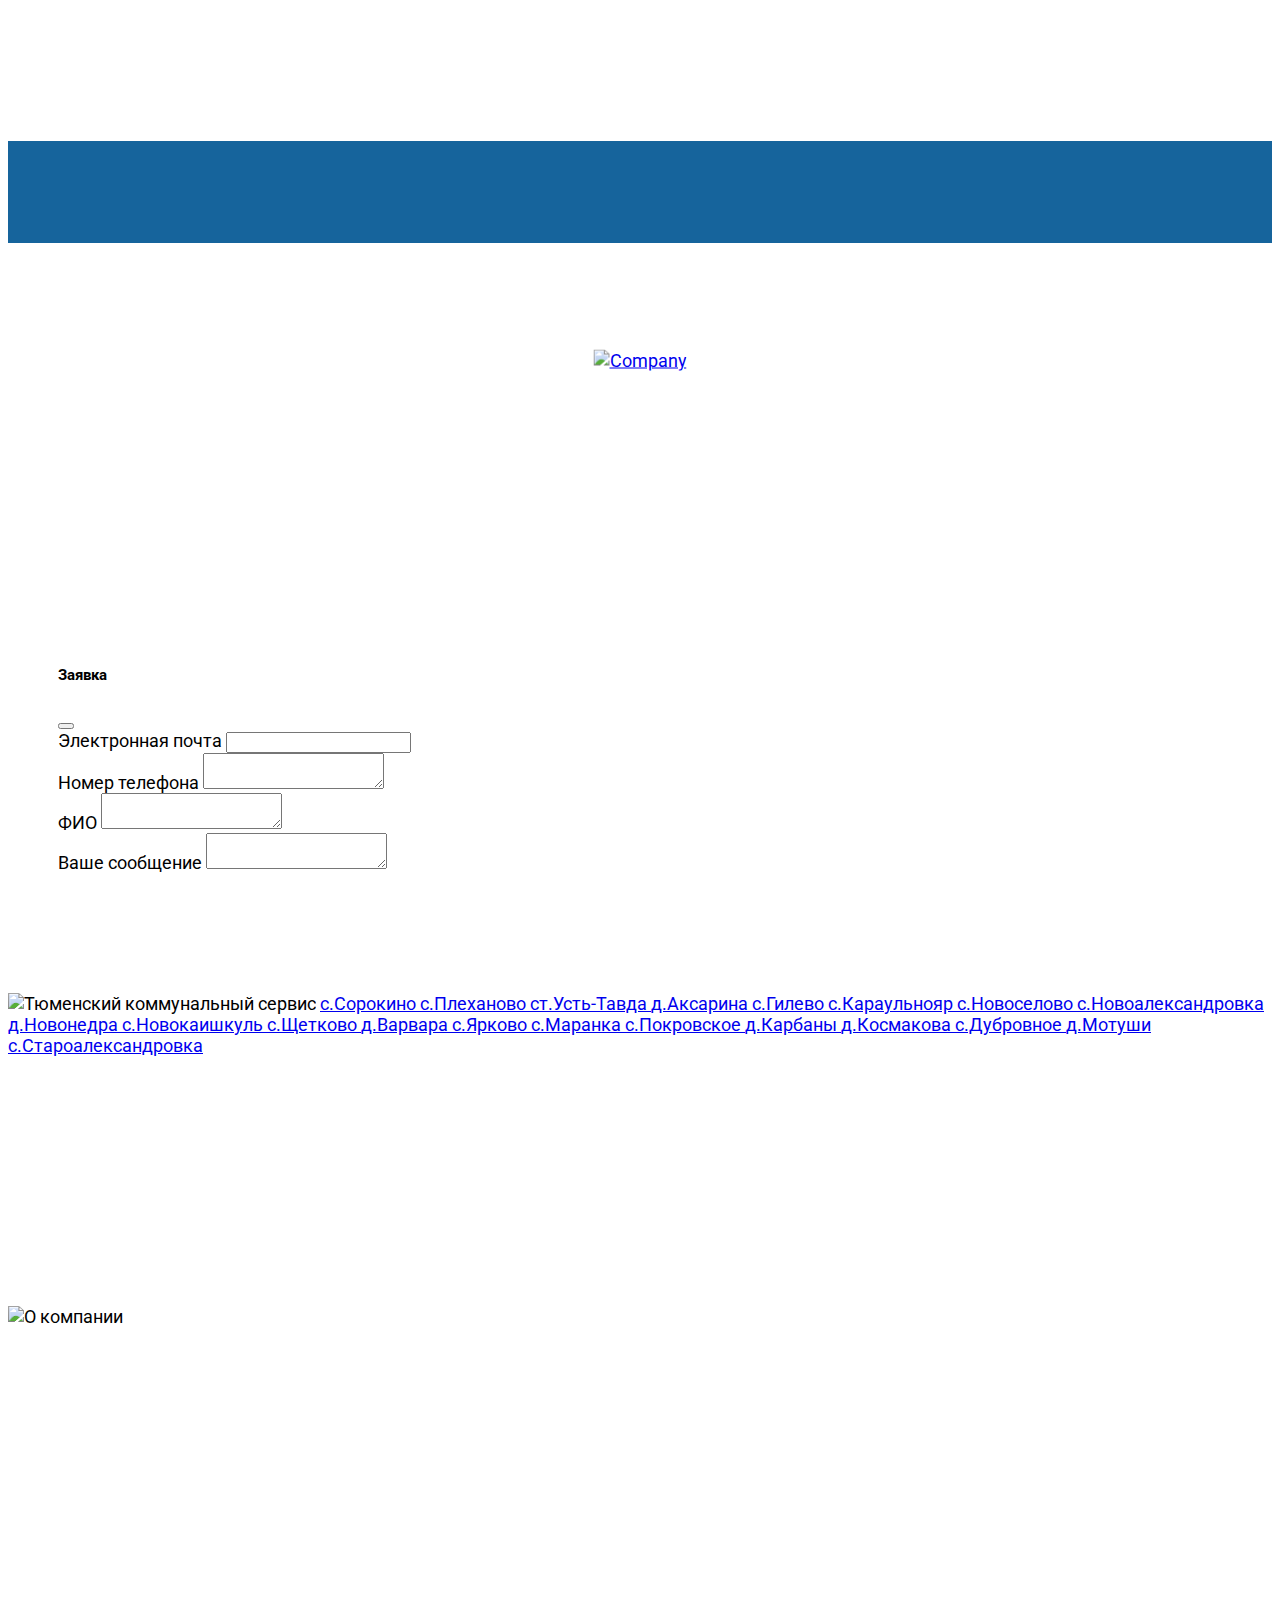
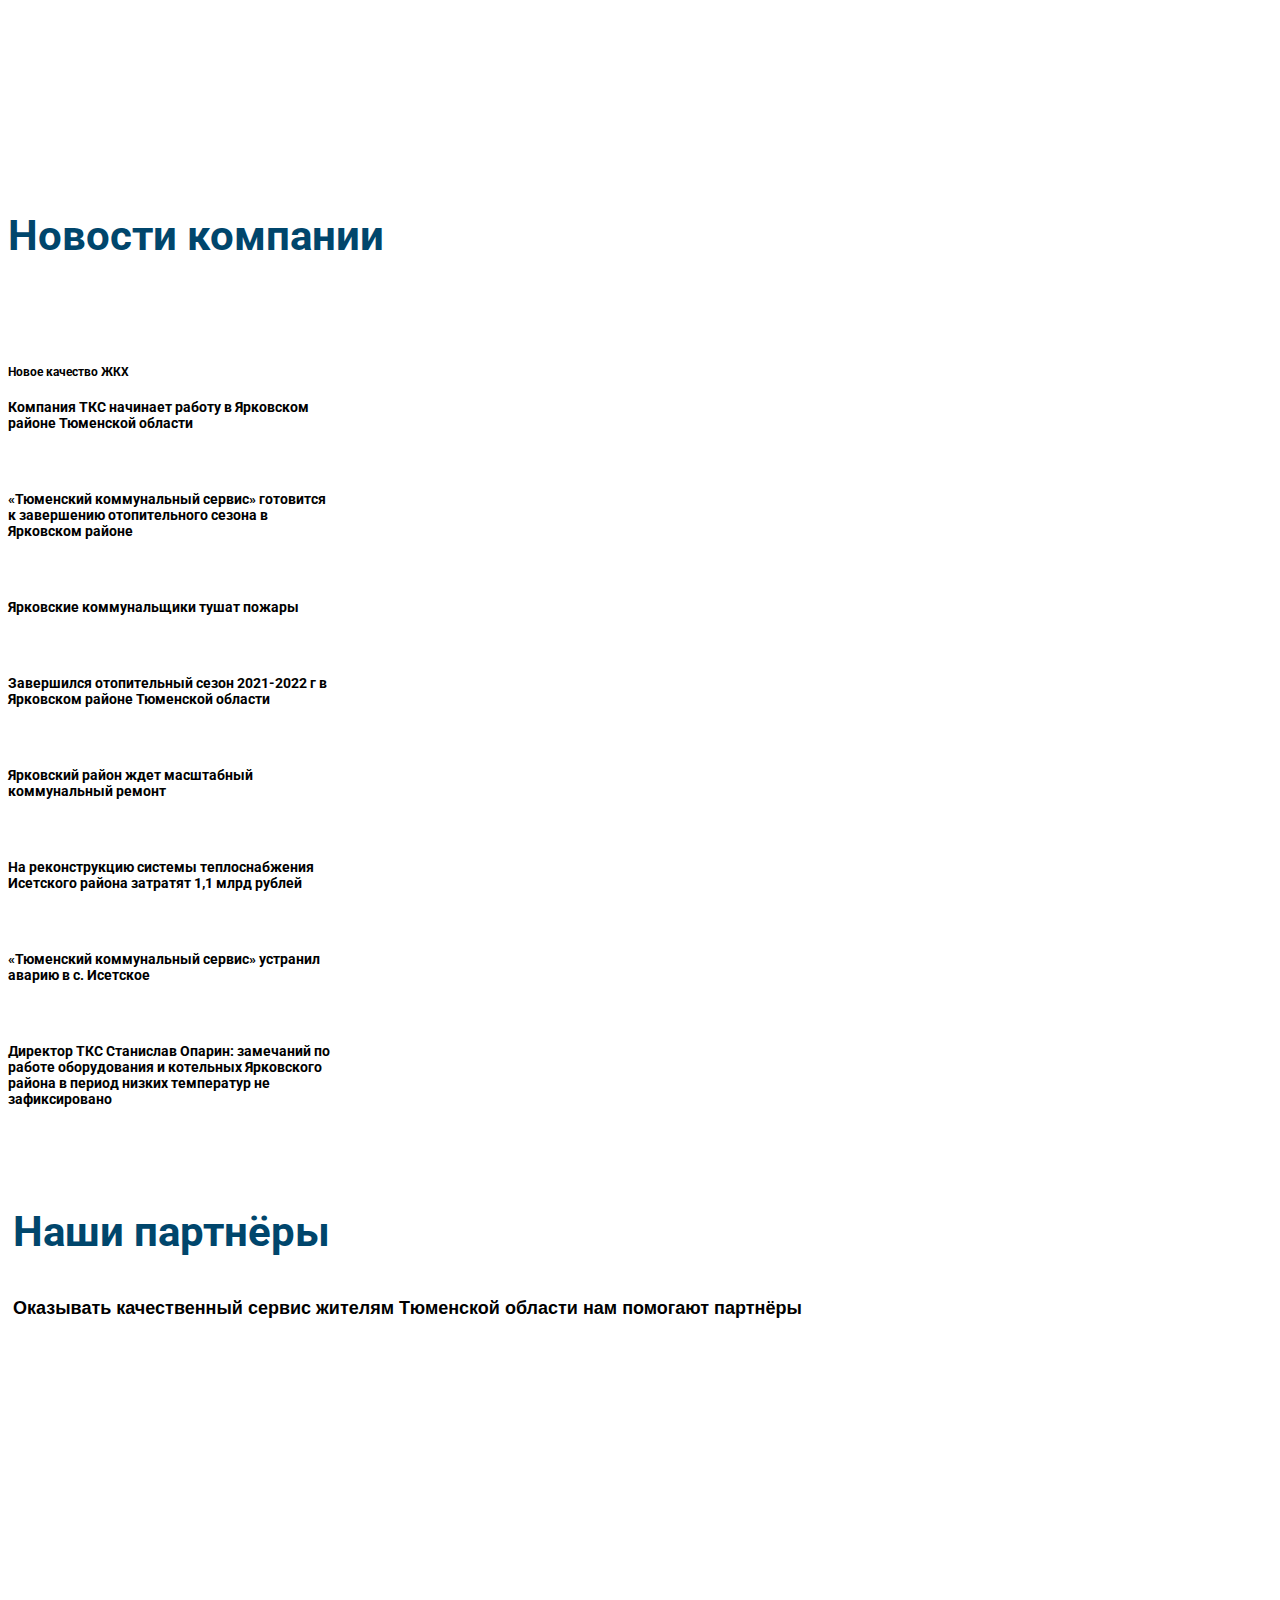
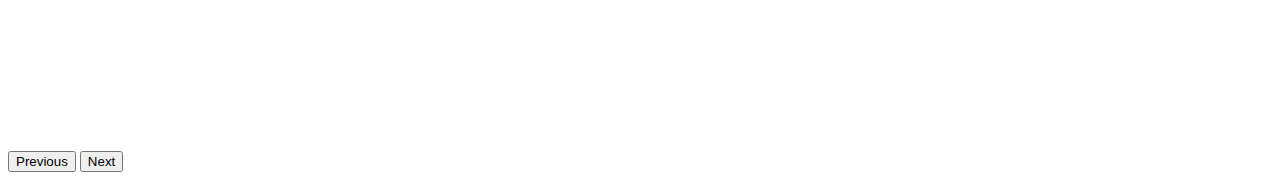
==== commit e193062a: "Update index.html" ====
--- a/index.html
+++ b/index.html
@@ -132,6 +132,67 @@
         <img class="img-fluid"
           src="https://static.tildacdn.com/tild6534-3833-4130-b232-323835646261/yarkovo_beluy_karta.svg"
           alt="Тюменский коммунальный сервис" width="700" height="700">
+          <a href="ссылка-на-страницу" class="map-point" style="top: 23%; left: 55%;">
+            <span class="text">с.Сорокино</span>
+          </a>
+          <a href="ссылка-на-страницу" class="map-point" style="top: 28.5%; left: 58%;">
+            <span class="text">с.Плеханово</span>
+          </a>
+          <a href="ссылка-на-страницу" class="map-point" style="top: 34%; left: 59%;">
+            <span class="text">ст.Усть-Тавда</span>
+          </a>
+          <a href="ссылка-на-страницу" class="map-point" style="top: 40%; left: 53%;">
+            <span class="text">д.Аксарина</span>
+          </a>
+          <a href="ссылка-на-страницу" class="map-point" style="top: 43%; left: 64%;">
+            <span class="text">с.Гилево</span>
+          </a>
+          <a href="ссылка-на-страницу" class="map-point" style="top: 45.5%; left: 47%;">
+            <span class="text">с.Караульнояр</span>
+          </a>
+          <a href="ссылка-на-страницу" class="map-point" style="top: 49%; left: 66.5%;">
+            <span class="text">с.Новоселово</span>
+          </a>
+          <a href="ссылка-на-страницу" class="map-point" style="top: 57%; left: 79%;">
+            <span class="text">с.Новоалександровка</span>
+          </a>
+          <a href="ссылка-на-страницу" class="map-point" style="top: 53%; left: 53%;">
+            <span class="text">д.Новонедра</span>
+          </a>
+          <a href="ссылка-на-страницу" class="map-point" style="top: 62.5%; left: 82%;">
+            <span class="text">с.Новокаишкуль</span>
+          </a>
+          <a href="ссылка-на-страницу" class="map-point" style="top: 55%; left: 68%;">
+            <span class="text">с.Щетково</span>
+          </a>
+          <a href="ссылка-на-страницу" class="map-point" style="top: 60.5%; left: 55.5%;">
+            <span class="text">д.Варвара</span>
+          </a>
+          <a href="ссылка-на-страницу" class="map-point" style="top: 64%; left: 64%;">
+            <span class="text">с.Ярково</span>
+          </a>
+          <a href="ссылка-на-страницу" class="map-point" style="top: 68%; left: 76%;">
+            <span class="text">с.Маранка</span>
+          </a>
+          <a href="ссылка-на-страницу" class="map-point" style="top: 68%; left: 51%;">
+            <span class="text">с.Покровское</span>
+          </a>
+          <a href="ссылка-на-страницу" class="map-point" style="top: 80.5%; left: 48.5%;">
+            <span class="text">д.Карбаны</span>
+          </a>
+          <a href="ссылка-на-страницу" class="map-point" style="top: 72%; left: 38%;">
+            <span class="text">д.Космакова</span>
+          </a>
+          <a href="ссылка-на-страницу" class="map-point" style="top: 74.4%; left: 54%;">
+            <span class="text">с.Дубровное</span>
+          </a>
+          <a href="ссылка-на-страницу" class="map-point" style="top: 77.7%; left: 40%;">
+            <span class="text">д.Мотуши</span>
+          </a>
+          <a href="ссылка-на-страницу" class="map-point" style="top: 83%; left: 30%;">
+            <span class="text">с.Староалександровка</span>
+          </a>
+          <div class="blur-overlay"></div>
       </div>
     </div>
   </div>
--- a/Cs.css
+++ b/Cs.css
@@ -30,7 +30,7 @@
 
 @media (max-width: 992px) {
   .fixed-top {
-    position: static !important;  /* Для мобильных устройств отменяем фиксированное положение */
+    position: static !important;
   }
   .collapse{
     /* padding-top: 5px !important; */
@@ -169,9 +169,9 @@
   .newsInCpP{
     font-size: 18px !important;
   }
-  .container{
+  /* .container{
     margin-top: 30px !important;
-  }
+  } */
 }
 
 @media (max-width: 768px) {
@@ -207,9 +207,14 @@
 
   .news{
     margin-top: 150px !important;
+    padding-left: 20px !important;
   }
   .news .newsHeader{
     font-size: 28px !important;
+  }
+  .newsHeader{
+    margin-left: 10px !important;
+    margin-top: 150px;
   }
   .nwBt, .cardWr{
     margin-left: -30px !important;
@@ -353,7 +358,9 @@
 .news{
     margin-top: 100px;
 }
-
+.newsHeader{
+  margin-top: 150px;
+}
 .newsHeader, .part3{
     font-size: 42px;
     font-weight: bold;
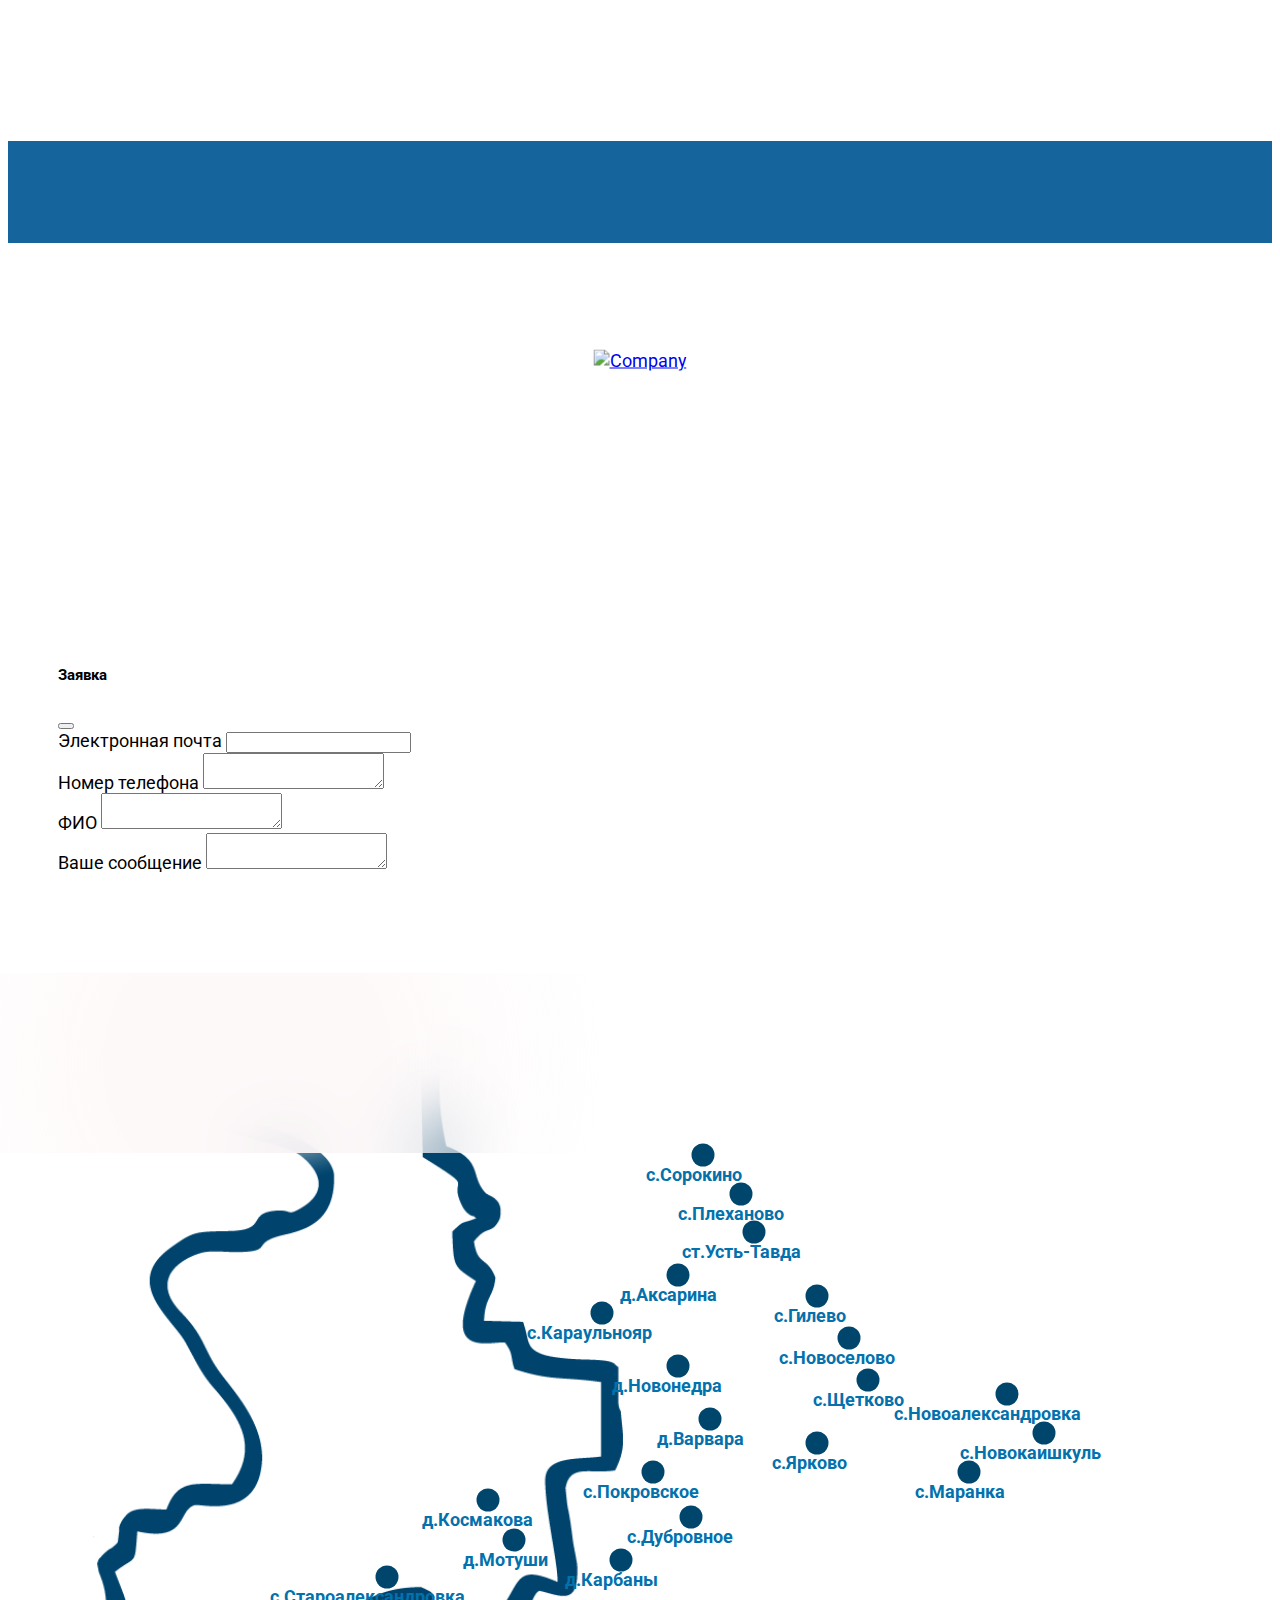
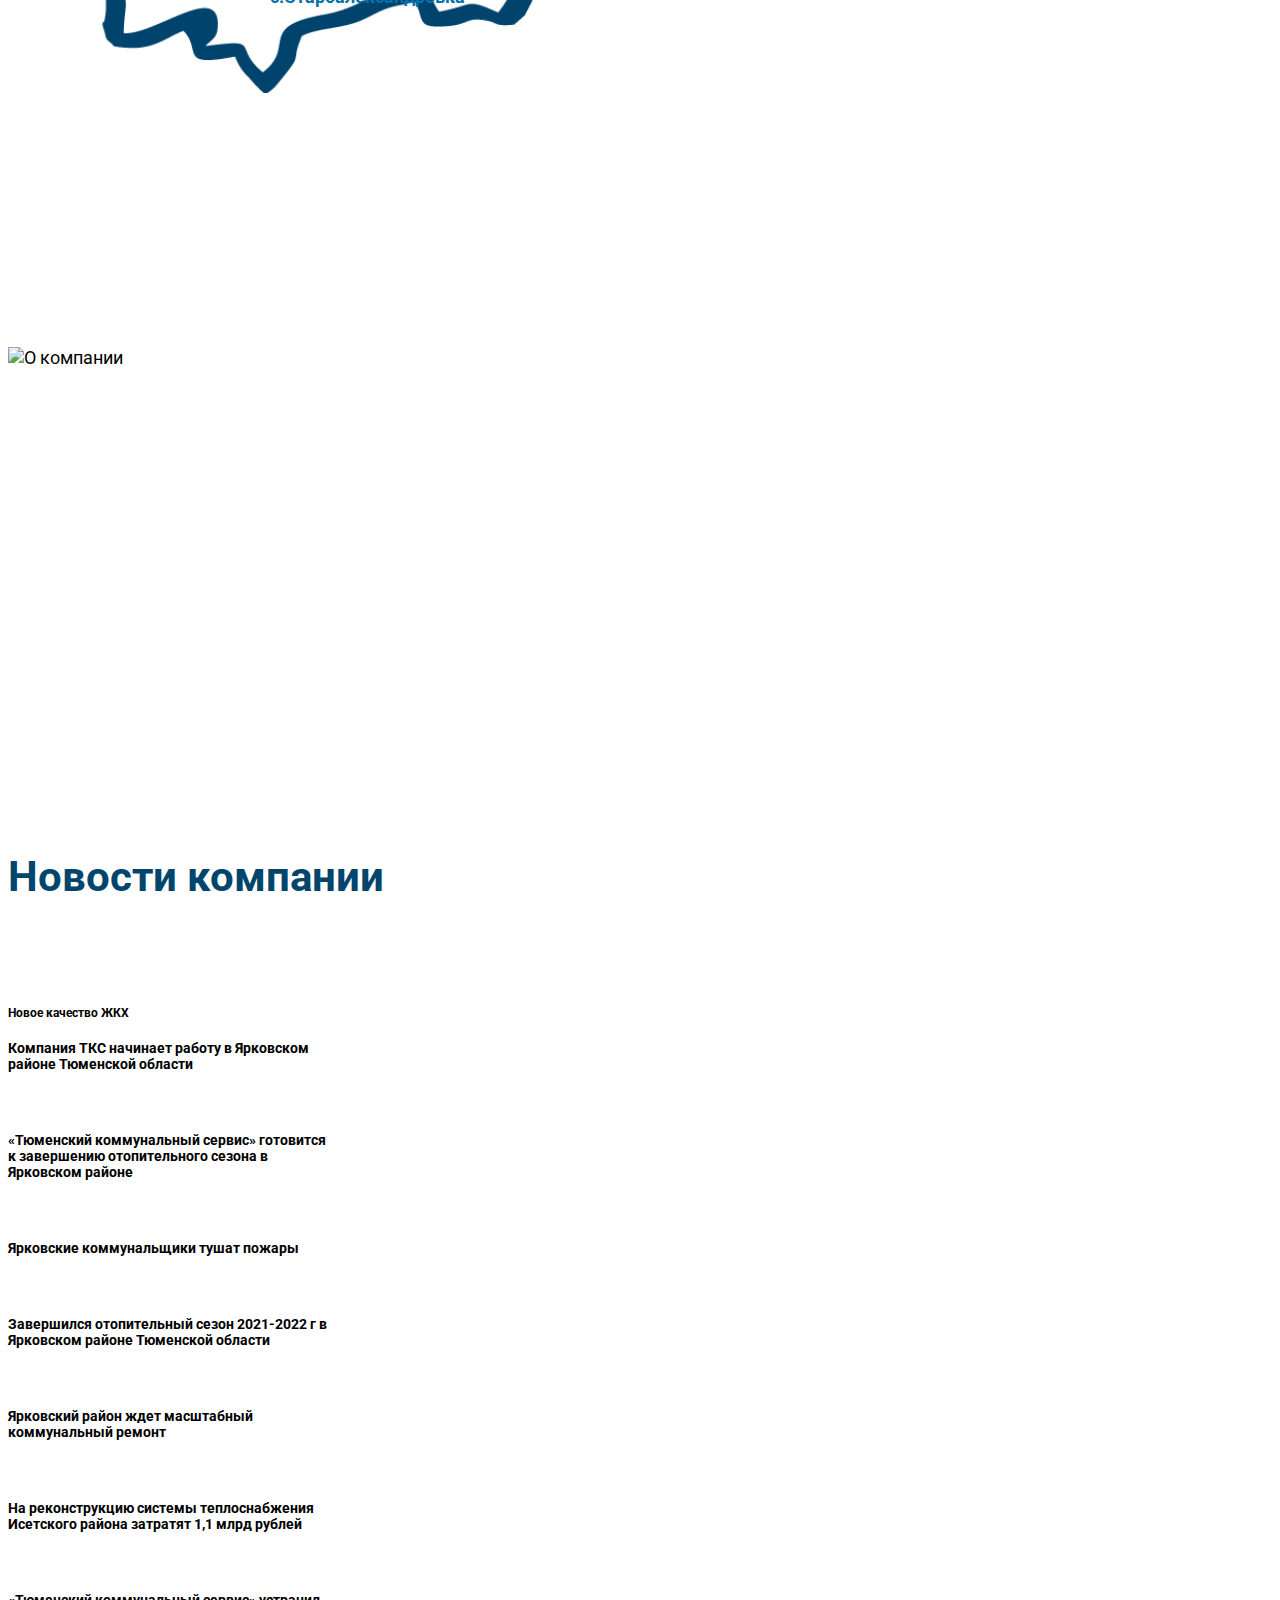
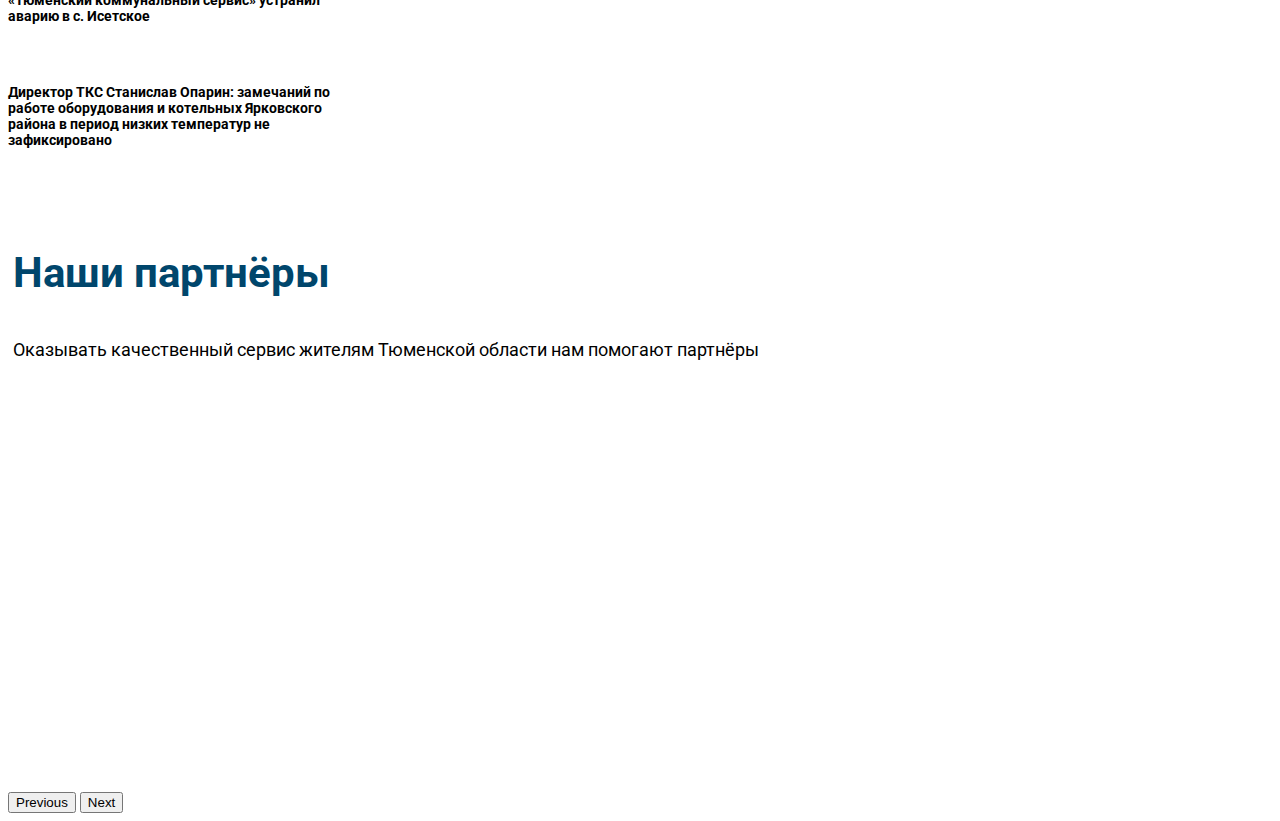
==== commit d46f871c: "Update index.html" ====
--- a/index.html
+++ b/index.html
@@ -130,7 +130,7 @@
       </div>
       <div class="imageKarta col-md-6 text-center">
         <img class="img-fluid"
-          src="https://static.tildacdn.com/tild6534-3833-4130-b232-323835646261/yarkovo_beluy_karta.svg"
+          src="foto/yarkovo_beluy_karta1.svg"
           alt="Тюменский коммунальный сервис" width="700" height="700">
           <a href="ссылка-на-страницу" class="map-point" style="top: 23%; left: 55%;">
             <span class="text">с.Сорокино</span>
--- a/Cs.css
+++ b/Cs.css
@@ -10,13 +10,11 @@
     margin-left: 5px;
     font-weight: bold;
 }
-
 .nav-link:hover{
     font-size: 16px;
     color: rgb(214, 213, 213);
     font-weight: bold;
 }
-
 .navbar{
     background-color: rgb(22,100,156);
     top: 0;
@@ -28,7 +26,72 @@
   display: none;
 }
 
+.map-point {
+  position: absolute;
+  width: 23px;
+  height: 23px;
+  background-color: #00466c;
+  border-radius: 50%;
+  cursor: pointer;
+  transform: translate(-50%, -50%);
+}
+.text {
+  position: absolute;
+  top: 20px;
+  left: 50%;
+  transform: translateX(-60%);
+  white-space: nowrap;
+  font-size: 18px;
+  color: #0371ac;
+  font-weight: bold;
+}
+.blur-overlay {
+  position: absolute;
+  top: -20px;
+  left: -110px;
+  width: 700px;
+  height: 180px;
+  background: rgba(253, 247, 247, 0.699);
+  backdrop-filter: blur(35px);
+  pointer-events: none;
+
+  mask-image: radial-gradient(circle, rgba(253, 247, 247, 0.884) 40%, rgba(255, 255, 255, 0) 100%);
+  -webkit-mask-image: radial-gradient(circle, rgba(253, 247, 247, 0.884) 40%, rgba(255, 255, 255, 0) 100%);
+}
+
 @media (max-width: 992px) {
+  .map-point {
+    position: absolute !important;
+    width: 12px !important;
+    height: 12px !important;
+    background-color: #00466c !important;
+    border-radius: 50% !important;
+    cursor: pointer !important;
+    transform: translate(-50%, -50%) !important;
+  }
+  .text {
+    position: absolute !important;
+    top: 10px !important;
+    left: 50% !important;
+    transform: translateX(-60%) !important;
+    white-space: nowrap !important;
+    font-size: 10px !important;
+    color: #0371ac !important;
+    font-weight: bold !important;
+  }
+  .blur-overlay {
+    position: absolute;
+    top: -20px !important;
+    left: -90px !important;
+    width: 400px !important;
+    height: 107px !important;
+    background: rgba(253, 247, 247, 0.699) !important;
+    backdrop-filter: blur(35px) !important;
+    pointer-events: none !important;
+  
+    mask-image: radial-gradient(circle, rgba(253, 247, 247, 0.884) 40%, rgba(255, 255, 255, 0) 100%);
+    -webkit-mask-image: radial-gradient(circle, rgba(253, 247, 247, 0.884) 40%, rgba(255, 255, 255, 0) 100%);
+  }
   .fixed-top {
     position: static !important;
   }
@@ -43,11 +106,11 @@
   .logo-box a img{
     vertical-align: top !important;
     position: fixed !important;
-    left: 100% !important; /* Логотип начинает с правой границы */
-    transform: translate(135%, -80%) !important; /* Центрируем относительно правой границы */
-    width: 20vw !important; /* Ширина логотипа 10% от ширины окна */
-    height: auto !important; /* Высота логотипа пропорциональна ширине */
-    z-index: 15 !important; /* Чтобы логотип не был скрыт */
+    left: 100% !important;
+    transform: translate(135%, -80%) !important;
+    width: 20vw !important;
+    height: auto !important;
+    z-index: 15 !important;
   }
   .navbarF{
     display: none;
@@ -184,6 +247,38 @@
   .navbarF{
     display: block !important;
   }
+  .map-point {
+    position: absolute !important;
+    width: 15px !important;
+    height: 15px !important;
+    background-color: #00466c !important;
+    border-radius: 50% !important;
+    cursor: pointer !important;
+    transform: translate(-50%, -50%) !important;
+  }
+  .text {
+    position: absolute !important;
+    top: 12px !important;
+    left: 50% !important;
+    transform: translateX(-60%) !important;
+    white-space: nowrap !important;
+    font-size: 12px !important;
+    color: #0371ac !important;
+    font-weight: bold !important;
+  }
+  .blur-overlay {
+    position: absolute;
+    top: -20px !important;
+    left: -90px !important;
+    width: 400px !important;
+    height: 120px !important;
+    background: rgba(253, 247, 247, 0.699) !important;
+    backdrop-filter: blur(35px) !important;
+    pointer-events: none !important;
+  
+    mask-image: radial-gradient(circle, rgba(253, 247, 247, 0.884) 40%, rgba(255, 255, 255, 0) 100%);
+    -webkit-mask-image: radial-gradient(circle, rgba(253, 247, 247, 0.884) 40%, rgba(255, 255, 255, 0) 100%);
+  }
   .nav-link{
     font-size: 16px;
     color: rgb(214, 213, 213);
@@ -204,7 +299,6 @@
     /* padding-left: 1px !important;
     padding-top: 1px !important; */
   }
-
   .news{
     margin-top: 150px !important;
     padding-left: 20px !important;
@@ -306,7 +400,6 @@
     font-size: 18px !important;
   }
 }
-
 .logo-box{
     position: absolute;
     top: 40%;
@@ -315,25 +408,21 @@
     padding: 20px 30px;
     z-index: 15;
 }
-
 .card-body{
     margin-top: 50px;
     margin-left: 50px;
 }
-
 .content-container {
     padding-top: 200px;
     display: flex;
     justify-content: space-between;
     align-items: center;
 }
-
 .card-title{
     font-weight: bold;
     font-size: 56px;
     color: #00466c;
 }
-
 .btn{
     border: #00466c;
     background-color: #00466c;
@@ -341,20 +430,17 @@
     font-size: 16px;
     height: 40px;
 }
-
 .btn:hover{
     background-color: red;
     transition: all 0.5s ease-out;
 }
-
 .imageKarta{
     margin-top: 80px;
-}
-
+    position: relative;
+}
 .logoMe{
     padding-top: 250px;
 }
-
 .news{
     margin-top: 100px;
 }
@@ -366,26 +452,22 @@
     font-weight: bold;
     color: #00466c;
 }
-
 .cardNw{
     margin-top: 30px;
     font-size: 14px;
     color: black;
     font-weight: bold;
 }
-
 .nwBt{
     color: black;
     font-weight: bold;
     text-decoration: none;
 }
-
 .nwBt:hover{
     color: black;
     font-weight: bold;
     text-decoration: none;
 }
-
 .carousel-inner{
     width: 300px;
     height: 300px;
@@ -394,20 +476,18 @@
     margin-right: auto;
     padding-top: 100px;
 }
-
 .part3{
     margin-top: 100px;
     margin-left: 5px;
 }
-
 .part5{
     font-size: 18px;
     color: black;
-    font-family: Arial;
+    font-family: 'Roboto', sans-serif;
     margin-left: 5px;
     margin-top: 25px;
-}
-
+    font-weight: normal;
+}
 .card-title, .card-text, .btn {
     opacity: 0;
     animation: card-title ease-in 1;
@@ -415,8 +495,8 @@
     animation: btn ease-in 1;
     animation-fill-mode: forwards;
     animation-duration: 1s;
-  }
-  
+    font-family: 'Roboto', sans-serif;
+  }
   @keyframes card-title {
     0% {
       opacity: 0;
@@ -425,7 +505,6 @@
       opacity: 1;
     }
   }
-
   @keyframes card-text {
     0% {
       opacity: 0;
@@ -434,7 +513,6 @@
       opacity: 1;
     }
   }
-
   @keyframes btn {
     0% {
       opacity: 0;
@@ -455,18 +533,15 @@
     height: 35px;
     border-radius: 5%;
 }
-
 .infoP h2{
     color: rgb(9, 94, 155);
     font-size: 22px;
     font-weight: bold;
 }
-
 .punkt{
     margin-top: 20px;
     font-weight: bold;
 }
-
 .punkt a{
     color: rgb(11, 122, 201);
     text-decoration: none;
@@ -504,8 +579,10 @@
 }
 .nameSfer{
   color: #00466c;
+  font-weight: bold;
 }
 .nameSfer, .infoSfer{
+  font-family: 'Roboto', sans-serif;
   margin-top: 200px;
 }
 .infoSfer{
@@ -522,24 +599,25 @@
 .imgRuk{
   margin-top: -150px;
 }
+.Rabota, .Slesar, .Obyz, .podrob, .treb, .uslov{
+  font-family: 'Roboto', sans-serif;
+}
 .Rabota{
+  font-weight: bold;
   margin-top: 220px;
   color: #00466c;
 }
 .Slesar, .Obyz{
   margin-top: 30px;
 }
-
 .newsInCp{
+  font-family: 'Roboto', sans-serif;
+  font-weight: bold;
   color: #00466c;
   margin-top: 200px;
   font-size: 36px;
 }
 .newsInCpP{
+  font-family: 'Roboto', sans-serif;
   font-size: 20px;
 }
-/* */
-
-/* @media screen and (max-width: 1280px) { div.navbar {width: 1200px;} }
-@media screen and (max-width: 1140px) { div.navbar {width: 1024px;} }
-@media screen and (max-width: 992px) { div.navbar {width: 970px;} } */
